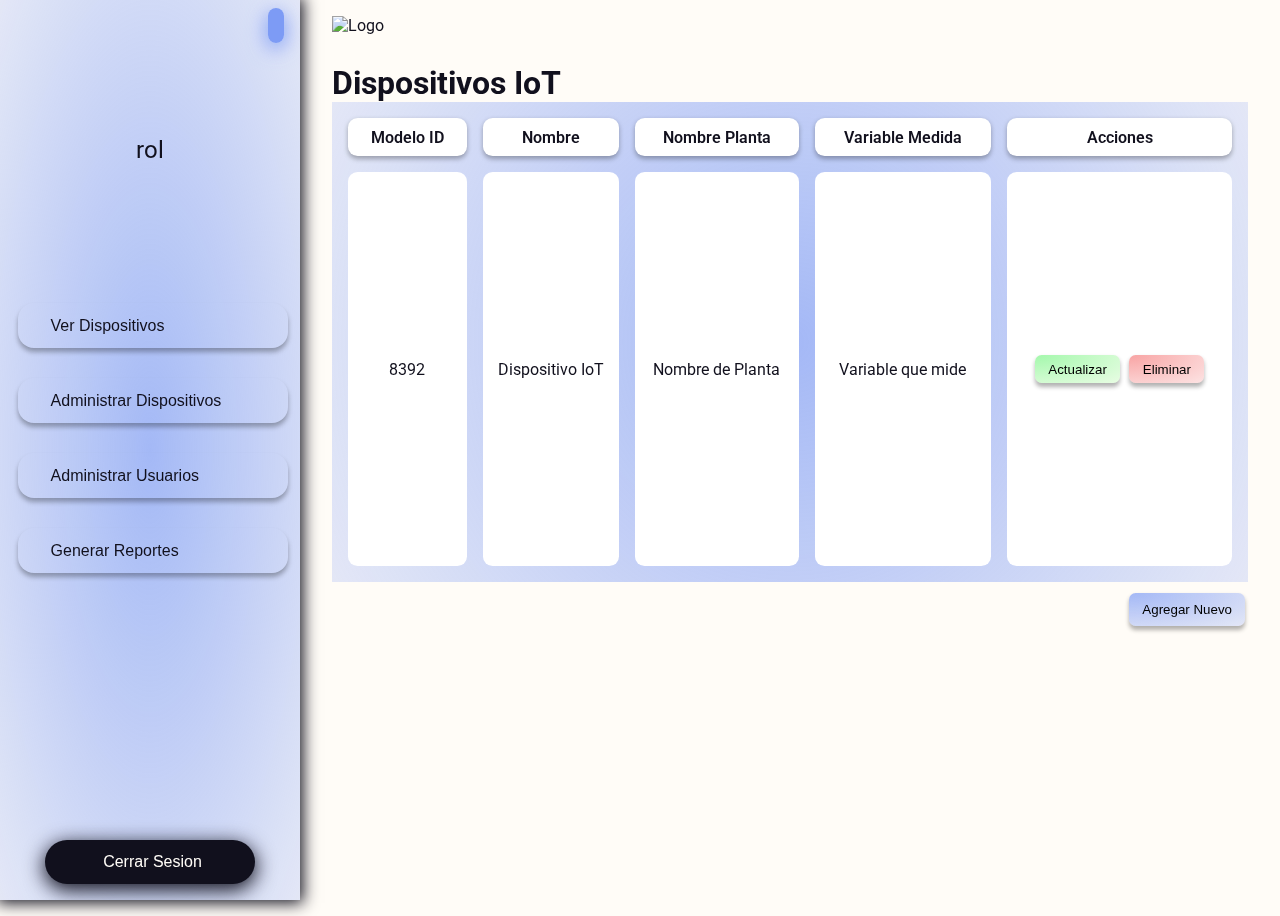
==== public/index.html @ 0cedf244 "Organización de Archivos" ====
<!DOCTYPE html>
<html lang="en">

<head>
   <script src="https://code.jquery.com/jquery-3.2.1.min.js"></script>
   <meta charset="UTF-8">
   <meta http-equiv="X-UA-Compatible" content="IE=edge">
   <meta name="viewport" content="width=device-width, initial-scale=1.0">
   <title>DashboardIoT</title>
   <link rel="stylesheet" href="./styles/administracionIoT.css">
   <link rel="stylesheet" href="./styles/normalize.css">
</head>

<body>
   <div class="menu"></div>

   <section class="home-section">
      <header>
         <figure><img src="./img/Logo.png" alt="Logo"></figure>
      </header>

      <main>
         <div class="container-main">
            <h1>Dispositivos IoT</h1>

            <div class="tabla">
               <table>
                  <thead>
                     <tr>
                        <th>Modelo ID</th>
                        <th>Nombre</th>
                        <th>Nombre Planta</th>
                        <th>Variable Medida</th>
                        <th>Acciones</th>
                     </tr>
                  </thead>

                  <tbody>
                     <tr>
                        <td>8392</td>
                        <td>Dispositivo IoT</td>
                        <td>Nombre de Planta</td>
                        <td>Variable que mide</td>
                        <td>
                           <div class="btns-table">
                              <button>Actualizar</button>
                              <button>Eliminar</button>
                           </div>
                        </td>
                     </tr>
                  </tbody>
               </table>
            </div>
            <div class="btn-new">
               <button id="new">Agregar Nuevo</button>
           </div>
         </div>
      </main>
   </section>


</body>

<script>
   //Insertar la Navbar
   $(document).ready(function () {
      $('.menu').load('./Navbar.html');
   });
</script>

<script src="./scripts/Index.js"></script>

</html>
---- public/styles/administracionIoT.css ----
@import url('https://fonts.googleapis.com/css2?family=Hind+Madurai:wght@400;600&family=Josefin+Slab:wght@700&display=swap');

:root{
   --main-gradient:radial-gradient(circle, rgba(125,155,245,0.7) 0%, rgba(125,155,245,0.21) 100%);
   --btn-gradient-red:-webkit-radial-gradient(top left, rgba(245, 125, 125, .70), rgba(245, 125, 125, .21));
   --btn-gradient-green:-webkit-radial-gradient(top left, rgba(125,245,137,0.7), rgba(149,245,125,0.21));
   --btn-gradient-blue:-webkit-radial-gradient(top left, rgba(125,155,245,.70), rgba(125,155,245,0.21));

}


/*SETTINGS*/
*{
   margin: 0;
   padding: 0;
   box-sizing: border-box;
}

html{
   font-size: 16px;
   overflow-x: hidden;
}

body{
   background-color: #E6EEF4;
   font-family:'Hind Madurai', sans-serif;
}

button{
   border: none;
   outline: none;
   padding:.7em 1em;
   border-radius: 0.5em;
   margin: 0.2em;
   box-shadow: 0 0.25em 0.3em rgba(0, 0, 0, 0.30);
   transition: all 0.3s ease;
}

button:hover{
   transform: scale(.95);
   cursor:pointer;
}

.home-section{
   margin: 0;
   position: relative;
   min-height: 100vh;
   left: 18.75em;
   width: calc(100% - 18.75em);
   top: 0;
   transition: all 0.4s ease;
   z-index: 2;
 }

 .menu .nav-container.closeNavbar ~ .home-section{
   left: 4.5em;
   width: calc(100% - 4.5em);
 }

/*HEADER - STYLES*/
.header figure{
   margin-left: 0;
}

img{
   max-width: 100%;
   height: auto;
}

figure{
   display: inline-block;
   height: 100%;
   margin: 0;
}

figure img{
   height: 100%;
}

header{   
   display: flex;
   align-items:center;
   justify-content:space-between;
   flex-wrap:wrap;

   height: 3em;

   padding: 0 2em;
   margin-top: 1em;
}

header button{
   padding-left:  2.5em;
   padding-right: 2.5em;
   background: var(--btn-gradient-blue);
}

main{
   padding: 0 2em;    
}

/*TABLE - STYLES*/

.tabla{
   width: 100%;
   overflow-x: scroll;
   margin-bottom: 0.5em;
}

table{
   background: var(--main-gradient);
   height: 30em;
   border-collapse: separate;
   border-spacing: 1em 1em;
   overflow-x: hidden !important;
   width: 100%;
}

table thead th{
   background-color: white;
   padding: 0.6em;
   border-radius:0.6em;
   box-shadow: 0em 0.15em  0.3em rgba(0, 0, 0, 0.30);

   font-weight: 600;
}

tbody{
   background-color: white;
   margin: 3em;
}

table tbody td{
   border-radius: 0.6em;
   text-align: center;
}

table button{
   padding:.5em 1em;
}

table .btns-table button:nth-child(1){
   background: var(--btn-gradient-green);
}

table .btns-table button:nth-child(2){
   background: var(--btn-gradient-red);
}

.btn-new{
   width: 100%;
   text-align: right;
}

.btn-new button{
   background: var(--btn-gradient-blue);
   margin-bottom: 1em;
}

/*Scroll Styles*/
.tabla::-webkit-scrollbar {
   -webkit-appearance: none;
}

.tabla::-webkit-scrollbar:horizontal{
   height:0.7em;
}

.tabla::-webkit-scrollbar-thumb {
   background-color: var(--main-color);
   border-radius: 20px;
}

@media only screen and (min-width : 481px) and (min-height: 321px) and (max-width:767px){
   html{
       font-size: 12px;
   }
}

@media only screen and (min-width:768px) and (max-width:1034px){
   html{
       font-size: 14px;
   }
}
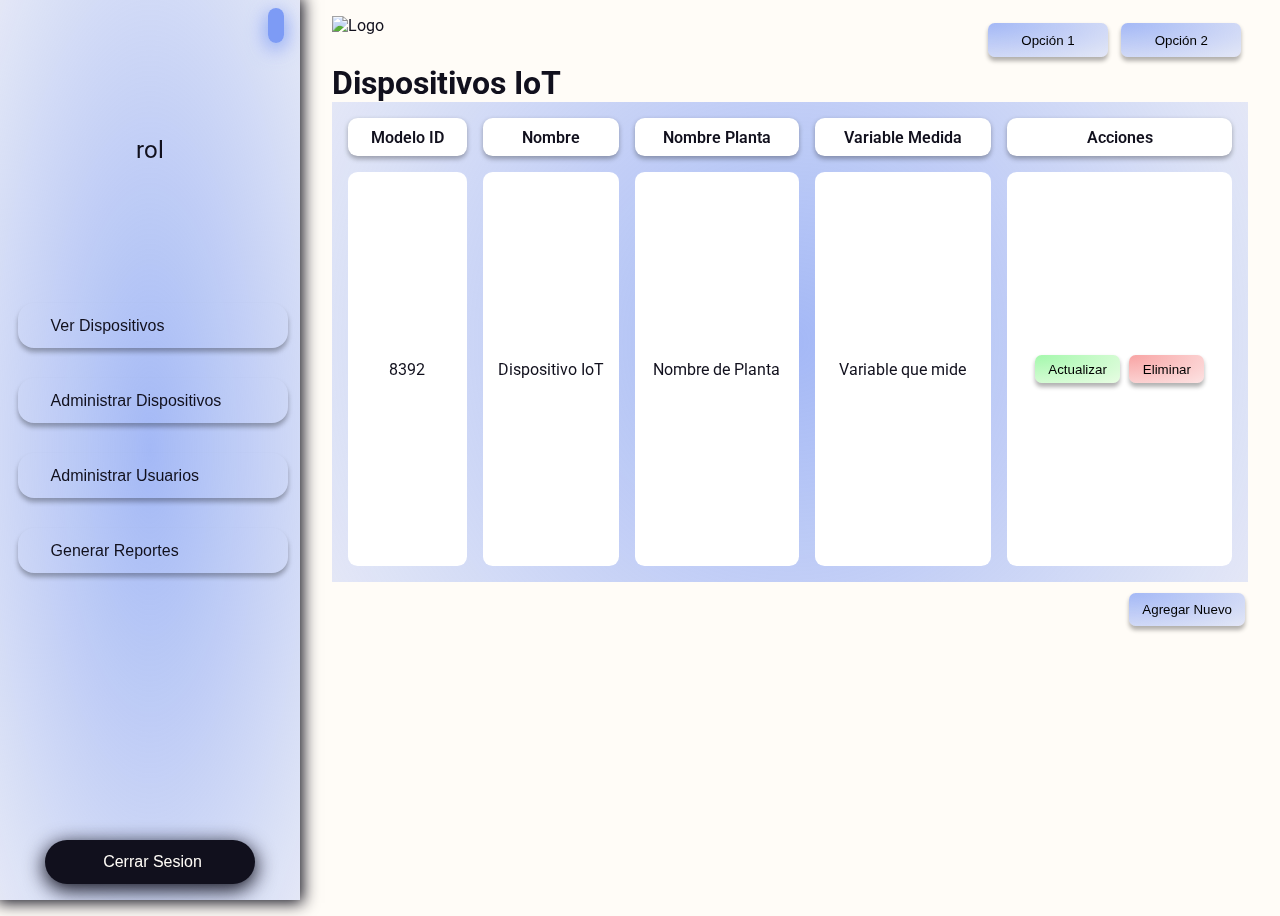
==== commit 7e837b31: "Creación del header en un html independiente" ====
--- a/public/index.html
+++ b/public/index.html
@@ -15,9 +15,8 @@
    <div class="menu"></div>
 
    <section class="home-section">
-      <header>
-         <figure><img src="./img/Logo.png" alt="Logo"></figure>
-      </header>
+
+      <div class="header"></div>
 
       <main>
          <div class="container-main">
@@ -66,6 +65,11 @@
    $(document).ready(function () {
       $('.menu').load('./Navbar.html');
    });
+
+   //Insertar Header
+   $(document).ready(()=>{
+      $('.header').load('./Header.html');
+   })
 </script>
 
 <script src="./scripts/Index.js"></script>
--- a/public/styles/administracionIoT.css
+++ b/public/styles/administracionIoT.css
@@ -57,44 +57,8 @@
    width: calc(100% - 4.5em);
  }
 
-/*HEADER - STYLES*/
-.header figure{
-   margin-left: 0;
-}
 
-img{
-   max-width: 100%;
-   height: auto;
-}
-
-figure{
-   display: inline-block;
-   height: 100%;
-   margin: 0;
-}
-
-figure img{
-   height: 100%;
-}
-
-header{   
-   display: flex;
-   align-items:center;
-   justify-content:space-between;
-   flex-wrap:wrap;
-
-   height: 3em;
-
-   padding: 0 2em;
-   margin-top: 1em;
-}
-
-header button{
-   padding-left:  2.5em;
-   padding-right: 2.5em;
-   background: var(--btn-gradient-blue);
-}
-
+/*Main - STYLES*/
 main{
    padding: 0 2em;    
 }
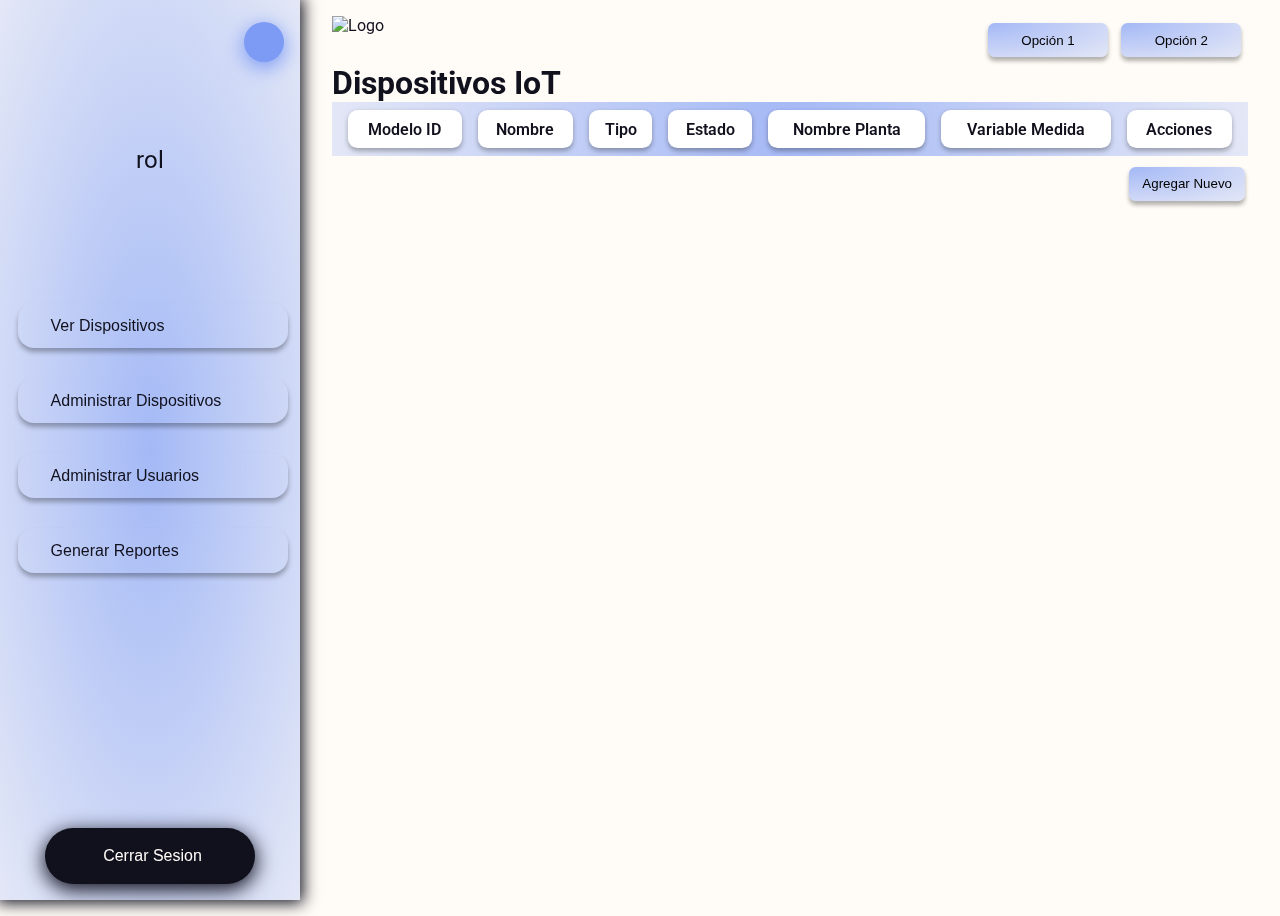
==== commit 9e717c92: "Se agregaron validaciones al formulario de dispositivos IoT" ====
--- a/public/index.html
+++ b/public/index.html
@@ -9,6 +9,8 @@
    <title>DashboardIoT</title>
    <link rel="stylesheet" href="./styles/administracionIoT.css">
    <link rel="stylesheet" href="./styles/normalize.css">
+   <link rel="stylesheet" href="./styles/spinkit.css">
+   <link rel="stylesheet" href="./styles/validations.css">
 </head>
 
 <body>
@@ -19,8 +21,63 @@
       <div class="header"></div>
 
       <main>
+
+         <div class="opacity"></div>
+
          <div class="container-main">
             <h1>Dispositivos IoT</h1>
+
+            <div class="form">
+               <form id="form-devices" action="">
+                  <div class="input-container">
+                     <label for="">Nombre:</label><br>
+                     <input data-validation = "required" type="text" name="nombre" id="nombre" placeholder="Nombre">
+                  </div>
+   
+                  <div class="input-container">
+                     <label for="">Tipo:</label><br>
+                     <input data-validation = "required" type="text" name="tipo" id="tipo" placeholder="Tipo">
+                  </div>
+   
+                  <div class="input-container">
+                     <label for="">Estado:</label><br>
+                     <input data-validation = "required" type="text" name="estado" id="estado" placeholder="Estado">
+                  </div>
+   
+                  <div class="input-container">
+                     <label for="">Nombre Planta:</label><br>
+                     <input data-validation = "required" type="text" name="nombre_planta" id="nombre_planta" placeholder="Nombre Planta">
+                  </div>
+   
+                  <div class="input-container">
+                     <label for="">Variable Medida:</label><br>
+                     <input data-validation = "required only-words" type="text" name="variable_medida" id="variable_medida" placeholder="Variable Medida">
+                  </div>
+
+                  <div data-warn></div>
+
+
+                  <input id="idDevice" type="hidden" value="">
+
+                  <div class="actions-container">
+                     <div class="actions">
+                        <button id="guardar" type="submit">Guardar</button>
+                        <button id="cancelar">Cerrar</button>
+                     </div>
+                     
+                     <div class="loader">
+                        <div class="sk-flow">
+                           <div class="sk-flow-dot"></div>
+                           <div class="sk-flow-dot"></div>
+                           <div class="sk-flow-dot"></div>
+                        </div>
+
+                        <p class="warn">Registro Agregado</p>
+                     </div>
+                  </div>
+
+               </form>
+            </div>
 
             <div class="tabla">
                <table>
@@ -28,6 +85,8 @@
                      <tr>
                         <th>Modelo ID</th>
                         <th>Nombre</th>
+                        <th>Tipo</th>
+                        <th>Estado</th>
                         <th>Nombre Planta</th>
                         <th>Variable Medida</th>
                         <th>Acciones</th>
@@ -35,18 +94,7 @@
                   </thead>
 
                   <tbody>
-                     <tr>
-                        <td>8392</td>
-                        <td>Dispositivo IoT</td>
-                        <td>Nombre de Planta</td>
-                        <td>Variable que mide</td>
-                        <td>
-                           <div class="btns-table">
-                              <button>Actualizar</button>
-                              <button>Eliminar</button>
-                           </div>
-                        </td>
-                     </tr>
+
                   </tbody>
                </table>
             </div>
@@ -57,6 +105,22 @@
       </main>
    </section>
 
+   <template id="row-device">
+      <tr>
+         <td id="id"></td>
+         <td id="nombre"></td>
+         <td id="tipo"></td>
+         <td id="estado"></td>
+         <td id="nombre_planta"></td>
+         <td id="data_medida"></td>
+         <td>
+            <div class="btns-table">
+               <button class="actualizar" data-data>Actualizar</button>
+               <button class="eliminar" data-id>Eliminar</button>
+            </div>
+         </td>
+      </tr>
+   </template>
 
 </body>
 
@@ -73,5 +137,6 @@
 </script>
 
 <script src="./scripts/Index.js"></script>
+<script src="./scripts/crud_dispositivos_iot.js" type="module"></script>
 
 </html>--- a/public/styles/administracionIoT.css
+++ b/public/styles/administracionIoT.css
@@ -5,7 +5,7 @@
    --btn-gradient-red:-webkit-radial-gradient(top left, rgba(245, 125, 125, .70), rgba(245, 125, 125, .21));
    --btn-gradient-green:-webkit-radial-gradient(top left, rgba(125,245,137,0.7), rgba(149,245,125,0.21));
    --btn-gradient-blue:-webkit-radial-gradient(top left, rgba(125,155,245,.70), rgba(125,155,245,0.21));
-
+   --main-color : #7D9BF5;
 }
 
 
@@ -63,6 +63,103 @@
    padding: 0 2em;    
 }
 
+
+/*FORM - STYLES*/
+.opacity.is-active{
+   position: fixed;
+   top: 0;
+   left: 0;
+   right: 0;
+   bottom: 0;
+   background-color: rgba(0, 0, 0, 0.4);
+}
+
+.form.is-active{
+   display: inline-block;
+   animation: zoom 0.7s;
+}
+
+.form{
+   display: none;
+
+   position: fixed;
+   left: 0;
+   right: 0;
+   margin:1em auto;
+
+   width: 70%;
+   background-color: white;
+
+   padding: 1em;
+   border-radius: 0.3em;
+}
+
+@keyframes zoom {
+   0% {transform: scale(0);}
+   100% {transform: scale(1);}
+}
+
+.form form{
+   margin: auto;
+   width: 100%;
+}
+
+.form input{
+   width: 100%;
+   height: 2em;
+   outline: none;
+   padding-left: 0.3em;
+   border-radius: 0.2em;
+   border: 1px solid rgb(117, 117, 117);
+}
+
+.form .input-container{
+   margin-bottom: 0.8em;
+}
+
+.form button{
+   background: var(--btn-gradient-blue);
+   padding-left: 4em;
+   padding-right: 4em;
+}
+
+.form .sk-flow{
+   display: none;
+   margin: auto;
+}
+
+.form .sk-flow.is-active{
+   display: flex;
+   height: 100%;
+   min-width: auto;
+}
+
+.form .loader{
+   position: relative;
+   display: flex;
+   align-items: center;
+   justify-content: center;
+   text-align: center;
+
+   height: 2.5em;
+}
+
+.form .loader .warn{
+   display: none;
+   color:green;
+   font-size: 1.1em;
+}
+
+.form .loader .warn.is-active{
+   display: inline-block;
+   color:green;
+   font-size: 1.1em;
+}
+
+.form .actions{
+   float: left;
+}
+
 /*TABLE - STYLES*/
 
 .tabla{
@@ -73,9 +170,9 @@
 
 table{
    background: var(--main-gradient);
-   height: 30em;
+   height: auto;
    border-collapse: separate;
-   border-spacing: 1em 1em;
+   border-spacing: 1em 0.5em;
    overflow-x: hidden !important;
    width: 100%;
 }
@@ -101,6 +198,11 @@
 
 table button{
    padding:.5em 1em;
+   margin: 0.3em;
+}
+
+table .btns-table{
+   margin: 0.1em auto;
 }
 
 table .btns-table button:nth-child(1){
@@ -138,6 +240,12 @@
 @media only screen and (min-width : 481px) and (min-height: 321px) and (max-width:767px){
    html{
        font-size: 12px;
+   }
+
+   .form .actions{
+      width: 100%;
+      text-align: center;
+      float: left;
    }
 }
 
--- a/public/styles/validations.css
+++ b/public/styles/validations.css
@@ -0,0 +1,27 @@
+/*Source: https://github.com/EfrenOR/validations.git*/
+
+input{
+    outline: none;
+    display: block;
+}
+
+span{
+    display: inline-block;
+    font-weight: 400;
+    color:red;
+    z-index: 9999;
+    margin-top: 0.4em;
+    margin-bottom: 0.5em;
+}
+
+.border-red-400{
+    border: 2px solid red !important;
+}
+
+.border-green-600{
+    border: 2px solid #1b921b !important;
+}
+
+.hidden{
+    display: none;
+}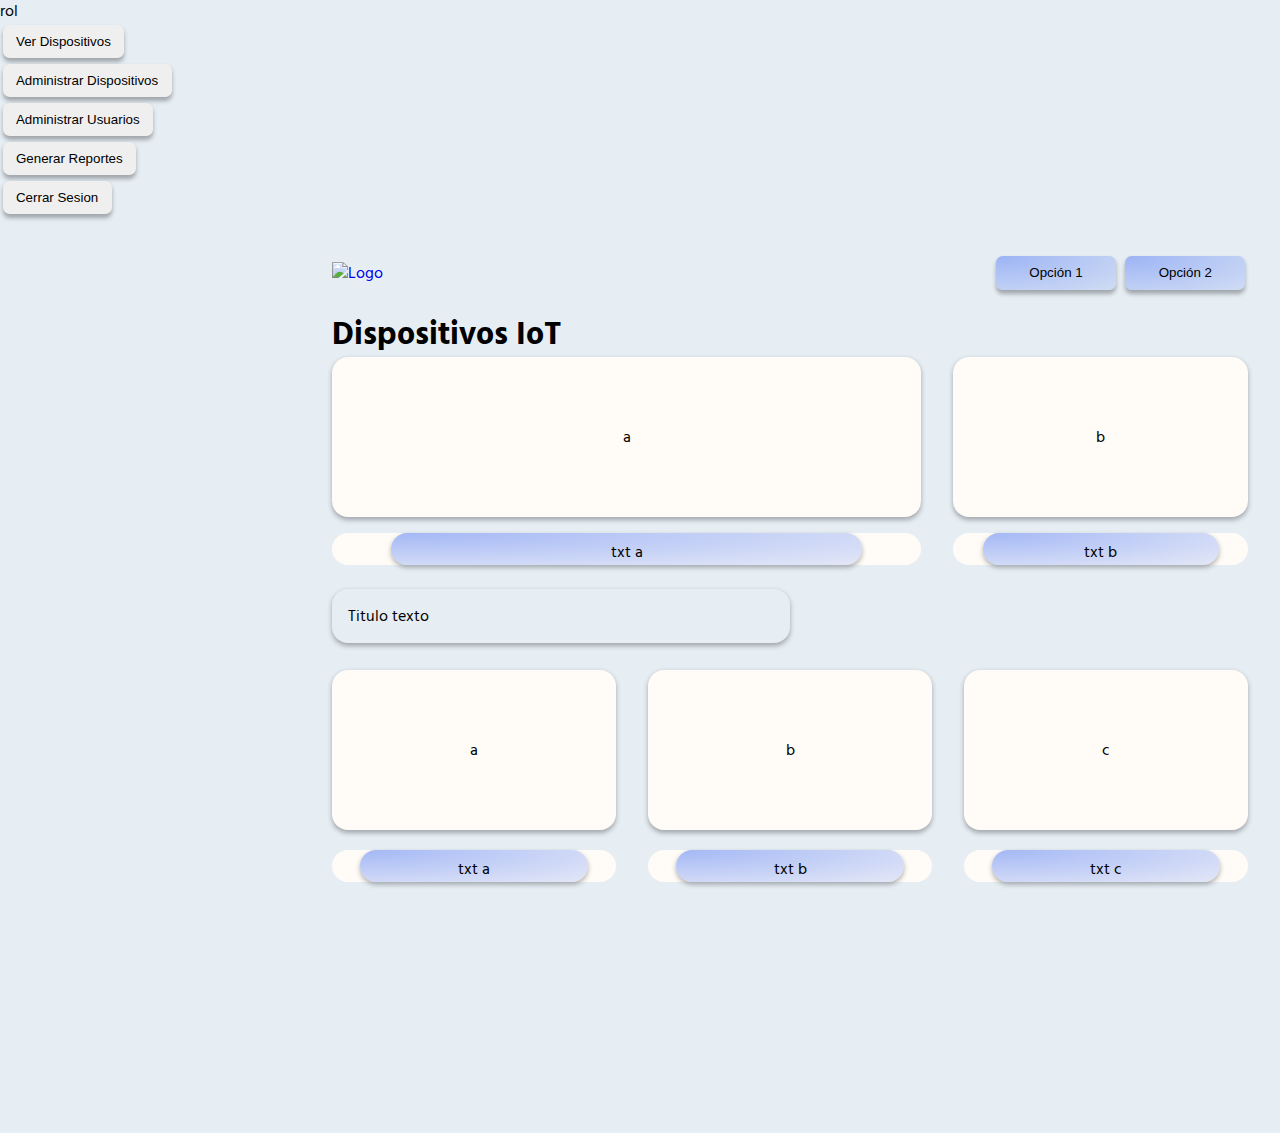
==== commit 7e94feee: "Update" ====
--- a/public/index.html
+++ b/public/index.html
@@ -6,137 +6,68 @@
    <meta charset="UTF-8">
    <meta http-equiv="X-UA-Compatible" content="IE=edge">
    <meta name="viewport" content="width=device-width, initial-scale=1.0">
-   <title>DashboardIoT</title>
-   <link rel="stylesheet" href="./styles/administracionIoT.css">
+   <title>Dashboard IoT</title>
+   <link rel="stylesheet" href="./styles/DashboardIoT.css">
    <link rel="stylesheet" href="./styles/normalize.css">
-   <link rel="stylesheet" href="./styles/spinkit.css">
-   <link rel="stylesheet" href="./styles/validations.css">
 </head>
 
 <body>
-   <div class="menu"></div>
+   <div class="menu"> </div>
 
    <section class="home-section">
-
       <div class="header"></div>
 
       <main>
-
-         <div class="opacity"></div>
-
          <div class="container-main">
             <h1>Dispositivos IoT</h1>
-
-            <div class="form">
-               <form id="form-devices" action="">
-                  <div class="input-container">
-                     <label for="">Nombre:</label><br>
-                     <input data-validation = "required" type="text" name="nombre" id="nombre" placeholder="Nombre">
-                  </div>
-   
-                  <div class="input-container">
-                     <label for="">Tipo:</label><br>
-                     <input data-validation = "required" type="text" name="tipo" id="tipo" placeholder="Tipo">
-                  </div>
-   
-                  <div class="input-container">
-                     <label for="">Estado:</label><br>
-                     <input data-validation = "required" type="text" name="estado" id="estado" placeholder="Estado">
-                  </div>
-   
-                  <div class="input-container">
-                     <label for="">Nombre Planta:</label><br>
-                     <input data-validation = "required" type="text" name="nombre_planta" id="nombre_planta" placeholder="Nombre Planta">
-                  </div>
-   
-                  <div class="input-container">
-                     <label for="">Variable Medida:</label><br>
-                     <input data-validation = "required only-words" type="text" name="variable_medida" id="variable_medida" placeholder="Variable Medida">
-                  </div>
-
-                  <div data-warn></div>
-
-
-                  <input id="idDevice" type="hidden" value="">
-
-                  <div class="actions-container">
-                     <div class="actions">
-                        <button id="guardar" type="submit">Guardar</button>
-                        <button id="cancelar">Cerrar</button>
-                     </div>
-                     
-                     <div class="loader">
-                        <div class="sk-flow">
-                           <div class="sk-flow-dot"></div>
-                           <div class="sk-flow-dot"></div>
-                           <div class="sk-flow-dot"></div>
-                        </div>
-
-                        <p class="warn">Registro Agregado</p>
-                     </div>
-                  </div>
-
-               </form>
+            <div class="box-main">
+               <div class="img">a</div>
+               <div class="img">b</div>
+               <div class="txt">
+                  <p>txt a</p>
+               </div>
+               <div class="txt">
+                  <p>txt b</p>
+               </div>
             </div>
 
-            <div class="tabla">
-               <table>
-                  <thead>
-                     <tr>
-                        <th>Modelo ID</th>
-                        <th>Nombre</th>
-                        <th>Tipo</th>
-                        <th>Estado</th>
-                        <th>Nombre Planta</th>
-                        <th>Variable Medida</th>
-                        <th>Acciones</th>
-                     </tr>
-                  </thead>
+            <div class="txt-titulo-medio">
+               <p>Titulo texto</p>
+            </div>
 
-                  <tbody>
-
-                  </tbody>
-               </table>
+            <div class="box-secondary">
+               <div class="img">a</div>
+               <div class="img">b</div>
+               <div class="img">c</div>
+               <div class="txt">
+                  <p>txt a</p>
+               </div>
+               <div class="txt">
+                  <p>txt b</p>
+               </div>
+               <div class="txt">
+                  <p>txt c</p>
+               </div>
             </div>
-            <div class="btn-new">
-               <button id="new">Agregar Nuevo</button>
-           </div>
          </div>
       </main>
    </section>
 
-   <template id="row-device">
-      <tr>
-         <td id="id"></td>
-         <td id="nombre"></td>
-         <td id="tipo"></td>
-         <td id="estado"></td>
-         <td id="nombre_planta"></td>
-         <td id="data_medida"></td>
-         <td>
-            <div class="btns-table">
-               <button class="actualizar" data-data>Actualizar</button>
-               <button class="eliminar" data-id>Eliminar</button>
-            </div>
-         </td>
-      </tr>
-   </template>
 
 </body>
 
 <script>
    //Insertar la Navbar
    $(document).ready(function () {
-      $('.menu').load('./Navbar.html');
+      $('.menu').load('./pages/Navbar.html');
    });
-
+   
    //Insertar Header
    $(document).ready(()=>{
-      $('.header').load('./Header.html');
+      $('.header').load('./pages/Header.html');
    })
 </script>
 
 <script src="./scripts/Index.js"></script>
-<script src="./scripts/crud_dispositivos_iot.js" type="module"></script>
 
 </html>--- a/public/styles/DashboardIoT.css
+++ b/public/styles/DashboardIoT.css
@@ -0,0 +1,222 @@
+@import url('https://fonts.googleapis.com/css2?family=Hind+Madurai:wght@400;600&family=Josefin+Slab:wght@700&display=swap');
+
+:root{
+   --main-gradient:radial-gradient(circle, rgba(125,155,245,0.7) 0%, rgba(125,155,245,0.21) 100%);
+   --btn-gradient-red:-webkit-radial-gradient(top left, rgba(245, 125, 125, .70), rgba(245, 125, 125, .21));
+   --btn-gradient-green:-webkit-radial-gradient(top left, rgba(125,245,137,0.7), rgba(149,245,125,0.21));
+   --btn-gradient-blue:-webkit-radial-gradient(top left, rgba(125,155,245,.70), rgba(125,155,245,0.21));
+   --main-bg-color: #FFFCF7;
+   --main-color: #7D9BF5;
+   --secondary-color: #11101D;
+}
+
+
+/*SETTINGS*/
+*{
+   margin: 0;
+   padding: 0;
+   box-sizing: border-box;
+}
+
+html{
+   font-size: 16px;
+   overflow: hidden;
+}
+
+body{
+   background-color: #E6EEF4;
+   font-family:'Hind Madurai', sans-serif;
+}
+
+button{
+   border: none;
+   outline: none;
+   padding:.7em 1em;
+   border-radius: 0.5em;
+   margin: 0.2em;
+   box-shadow: 0 0.25em 0.3em rgba(0, 0, 0, 0.30);
+}
+
+button:hover{
+   transform: scale(.95);
+   cursor:pointer;
+}
+
+.home-section{
+   margin: 0;
+   position: relative;
+   min-height: 100vh;
+   left: 18.75em;
+   width: calc(100% - 18.75em);
+   top: 0;
+   transition: all 0.4s ease;
+   z-index: 2;
+ }
+ 
+ .menu .nav-container.closeNavbar ~ .home-section{
+   left: 4.5em;
+   width: calc(100% - 4.5em);
+ }
+
+/*HEADER - STYLES*/
+.header figure{
+   margin-left: 0;
+}
+
+img{
+   max-width: 100%;
+   height: auto;
+}
+
+figure{
+   display: inline-block;
+   height: 100%;
+   margin: 0;
+}
+
+figure img{
+   height: 100%;
+}
+
+header{   
+   display: flex;
+   align-items:center;
+   justify-content:space-between;
+   flex-wrap:wrap;
+
+   height: 5em;
+
+   padding: 0 2em;
+   margin-top: 1em;
+}
+
+header button{
+   padding-left:  2.5em;
+   padding-right: 2.5em;
+   background: var(--btn-gradient-blue);
+}
+
+main{
+   padding: 0 2em;    
+}
+
+/*BOX MAIN*/
+
+.box-main{
+   /* background: var(--main-gradient); */
+   width: 100%;
+   display: grid; 
+   grid-template-columns: 2fr 1fr; 
+   grid-template-rows: 1fr .1fr; 
+   gap: 1em 2em; 
+   grid-template-areas: 
+     ". ."
+     ". ."; 
+   align-content: space-evenly; 
+   align-items: stretch; 
+   padding: 0;
+}
+
+.box-main div{
+   background-color: var(--main-bg-color);
+   border-radius: 1em;
+   display: flex;
+   justify-content: center;
+   align-items: center;
+}
+
+.box-main .img{
+   width: 100%;
+   height: 10em;
+   box-shadow: 0em 0.15em  0.3em rgba(0, 0, 0, 0.30);
+}
+
+.box-main .txt{
+   width: 100%;
+   height: 2em;
+   display: flex;
+   justify-content: center;
+   align-items: center;
+}
+
+.box-main .txt p{
+   background: var(--btn-gradient-blue);
+   border-radius: 1em;
+   width: 80%;
+   height: 100%;
+   text-align: center;
+   padding: 0.5em;
+   box-shadow: 0em 0.15em  0.3em rgba(0, 0, 0, 0.30);
+}
+
+/* txt medio  */
+
+.txt-titulo-medio{
+   width: 50%;
+   border-radius: 1em;
+   box-shadow: 0em 0.15em  0.3em rgba(0, 0, 0, 0.30);
+   margin: 1.5em 0 1.5em 0;
+}
+.txt-titulo-medio p{
+   width: 100%;
+   padding: 1em;
+}
+
+
+/* BOX SECONDARY */
+
+.box-secondary{
+   /* background: var(--main-gradient); */
+   width: 100%;
+   display: grid; 
+   grid-template-columns: 1fr 1fr 1fr; 
+   grid-template-rows: .1fr .1fr  .1fr; 
+   gap: 1em 2em; 
+   grid-template-areas: 
+     ". . ."
+     ". . ."; 
+   align-content: space-evenly; 
+   align-items: stretch; 
+   padding: 0;
+}
+
+.box-secondary div{
+   background-color: var(--main-bg-color);
+   border-radius: 1em;
+   display: flex;
+   justify-content: center;
+   align-items: center;
+}
+
+.box-secondary .img{
+   width: 100%;
+   height: 10em;
+   box-shadow: 0em 0.15em  0.3em rgba(0, 0, 0, 0.30);
+}
+
+.box-secondary .txt{
+   width: 100%;
+   height: 2em;
+   display: flex;
+   justify-content: center;
+   align-items: center;
+}
+
+.box-secondary .txt p{
+   background: var(--btn-gradient-blue);
+   border-radius: 1em;
+   width: 80%;
+   height: 100%;
+   text-align: center;
+   padding: 0.5em;
+   box-shadow: 0em 0.15em  0.3em rgba(0, 0, 0, 0.30);
+}
+
+
+/* responsive desing tablet */
+
+@media (max-width: 768px){
+   .home-section{
+      left: 15.625em;
+   }
+}